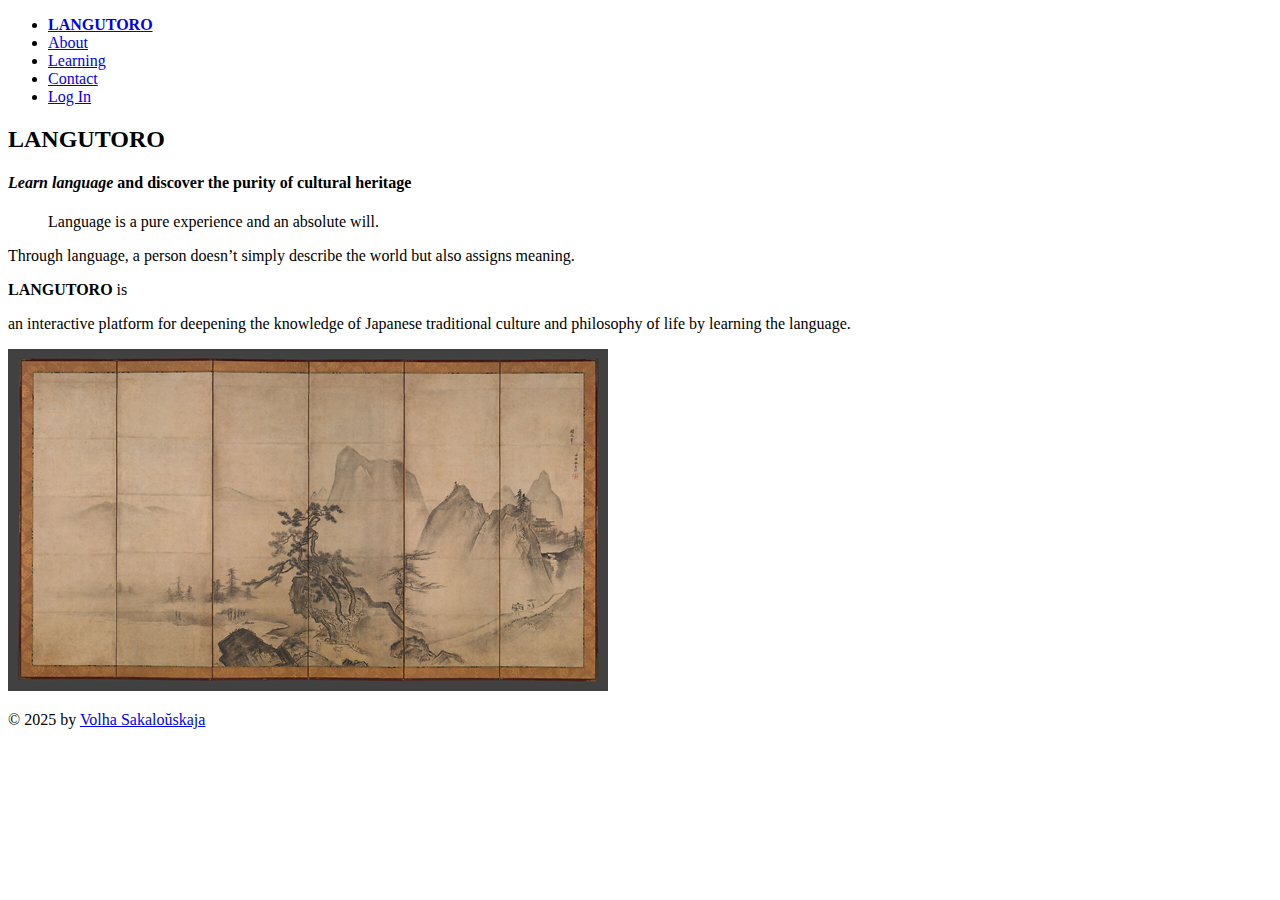
==== index.html @ dcac2a32 "update: rebuild structure of the main page" ====
<!DOCTYPE html>
<html lang="en">
<head>
    <meta charset="UTF-8">
    <meta name="viewport" content="width=device-width, initial-scale=1.0">
    <title>LANGUTORO | Main Page</title>
</head>
<body>
    <nav>
        <ul>
            <li><a href="#start"><strong>LANGUTORO</strong></a></li>
            <li><a href="about.html">About</a></li>
            <li><a href="learning.html">Learning</a></li>
            <li><a href="contact.html">Contact</a></li>
            <li><a href="log-in.html">Log In</a></li>
        </ul>
    </nav>

    <section id="start">
        <hgroup>
            <h2>LANGUTORO</h2>
            <h4><i>Learn language</i> and discover the purity of cultural heritage</h4>
        </hgroup>
        <blockquote>
            <p>Language is a pure experience and an absolute will.</p>
        </blockquote>
    </section>
    
    <section id="about">
        <p>Through language, a person doesn’t simply describe the world but also assigns meaning.</p>
        <p><strong>LANGUTORO</strong> is</p>
        <p>an interactive platform for deepening the knowledge of Japanese traditional culture and philosophy of life by learning the language.</p>

        <img src="images/main-image-600.png" 
            alt="Mountain Landscape Traditional Japanese art by Tenshō Shūbun Japan 15th century"
            srcset="images/main-image-600.png, 
                    images/main-image-800.png,
                    images/main-image-1200.png"
            >

    </section>

    <section id="learning"></section>
    <section id="contact"></section>
    <section id="login"></section>

<footer><p>&#169; <time datetime="2025">2025</time> by <a href="http://github.com/devolha/" target="_blank" rel="noopener noreferrer">Volha Sakaloŭskaja</a></p></footer>
</body>
</html>
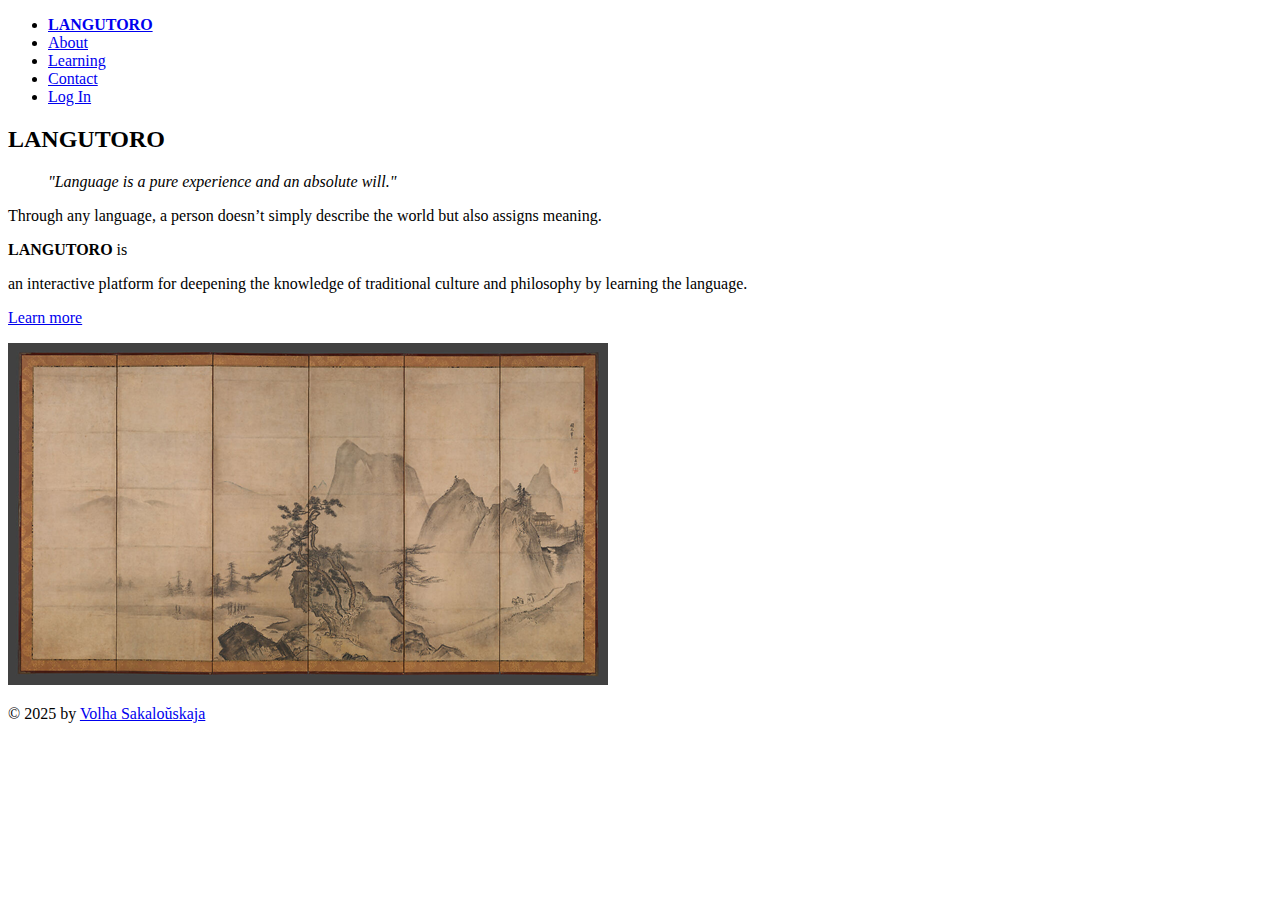
==== commit 761e212c: "fix: reorganized the main page" ====
--- a/index.html
+++ b/index.html
@@ -19,17 +19,20 @@
     <section id="start">
         <hgroup>
             <h2>LANGUTORO</h2>
-            <h4><i>Learn language</i> and discover the purity of cultural heritage</h4>
         </hgroup>
+
         <blockquote>
-            <p>Language is a pure experience and an absolute will.</p>
+            <p><cite>"Language is a pure experience and an absolute will."</cite></p>
         </blockquote>
+        <p>Through any language, a person doesn’t simply describe the world but also assigns meaning.</p>
+        
     </section>
     
     <section id="about">
-        <p>Through language, a person doesn’t simply describe the world but also assigns meaning.</p>
+        
         <p><strong>LANGUTORO</strong> is</p>
-        <p>an interactive platform for deepening the knowledge of Japanese traditional culture and philosophy of life by learning the language.</p>
+        <p>an interactive platform for deepening the knowledge of traditional culture and philosophy by learning the language.</p>
+        <p><a href="about.html"> Learn more</a> <strong></strong></p>
 
         <img src="images/main-image-600.png" 
             alt="Mountain Landscape Traditional Japanese art by Tenshō Shūbun Japan 15th century"
@@ -40,10 +43,6 @@
 
     </section>
 
-    <section id="learning"></section>
-    <section id="contact"></section>
-    <section id="login"></section>
-
 <footer><p>&#169; <time datetime="2025">2025</time> by <a href="http://github.com/devolha/" target="_blank" rel="noopener noreferrer">Volha Sakaloŭskaja</a></p></footer>
 </body>
 </html>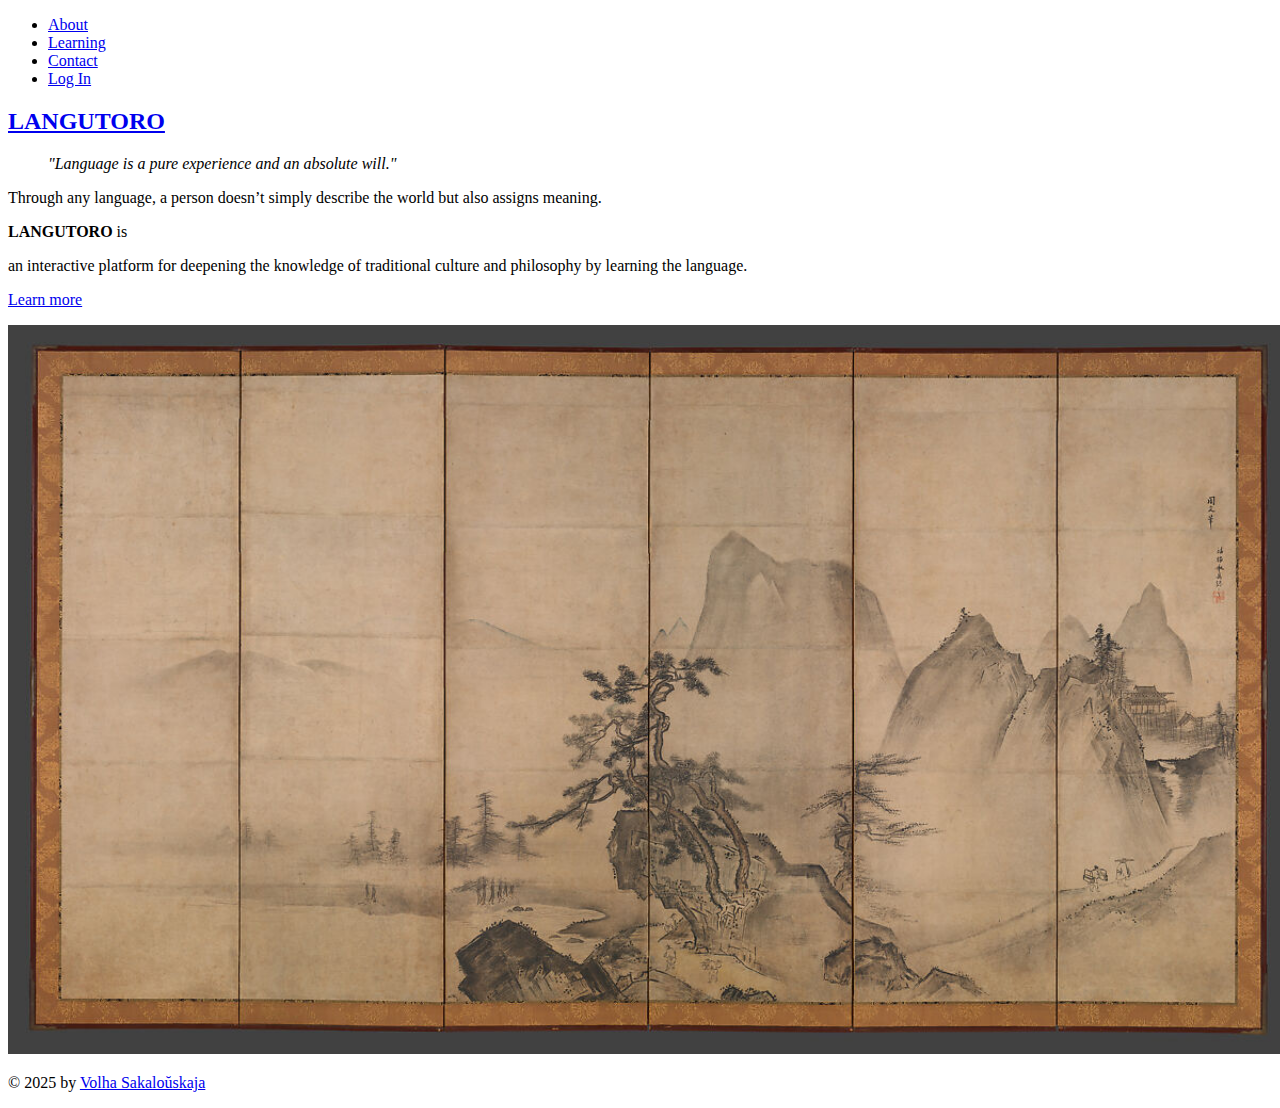
==== commit 654873a1: "fix: reorganized the structure of the pages" ====
--- a/index.html
+++ b/index.html
@@ -6,41 +6,39 @@
     <title>LANGUTORO | Main Page</title>
 </head>
 <body>
-    <nav>
-        <ul>
-            <li><a href="#start"><strong>LANGUTORO</strong></a></li>
-            <li><a href="about.html">About</a></li>
-            <li><a href="learning.html">Learning</a></li>
-            <li><a href="contact.html">Contact</a></li>
-            <li><a href="log-in.html">Log In</a></li>
-        </ul>
-    </nav>
+    <header>
+        <nav>
+            <ul>
+                <li><a href="about.html">About</a></li>
+                <li><a href="learning.html">Learning</a></li>
+                <li><a href="contact.html">Contact</a></li>
+                <li><a href="log-in.html">Log In</a></li>
+            </ul>
+        </nav>
 
-    <section id="start">
         <hgroup>
-            <h2>LANGUTORO</h2>
+            <a href="index.html"><h2>LANGUTORO</h2></a>
         </hgroup>
+    </header>
+    
+    <section>
 
         <blockquote>
             <p><cite>"Language is a pure experience and an absolute will."</cite></p>
         </blockquote>
         <p>Through any language, a person doesn’t simply describe the world but also assigns meaning.</p>
-        
     </section>
     
-    <section id="about">
-        
+    <section>
         <p><strong>LANGUTORO</strong> is</p>
         <p>an interactive platform for deepening the knowledge of traditional culture and philosophy by learning the language.</p>
         <p><a href="about.html"> Learn more</a> <strong></strong></p>
 
-        <img src="images/main-image-600.png" 
-            alt="Mountain Landscape Traditional Japanese art by Tenshō Shūbun Japan 15th century"
-            srcset="images/main-image-600.png, 
-                    images/main-image-800.png,
-                    images/main-image-1200.png"
-            >
-
+        <img srcset="images/main-image-600.png 650w, 
+                    images/main-image-800.png 850w,
+                    images/main-image-1200.png 1200w"
+            src="images/main-image-600.png" 
+            alt="Mountain Landscape Traditional Japanese art by Tenshō Shūbun Japan 15th century">
     </section>
 
 <footer><p>&#169; <time datetime="2025">2025</time> by <a href="http://github.com/devolha/" target="_blank" rel="noopener noreferrer">Volha Sakaloŭskaja</a></p></footer>
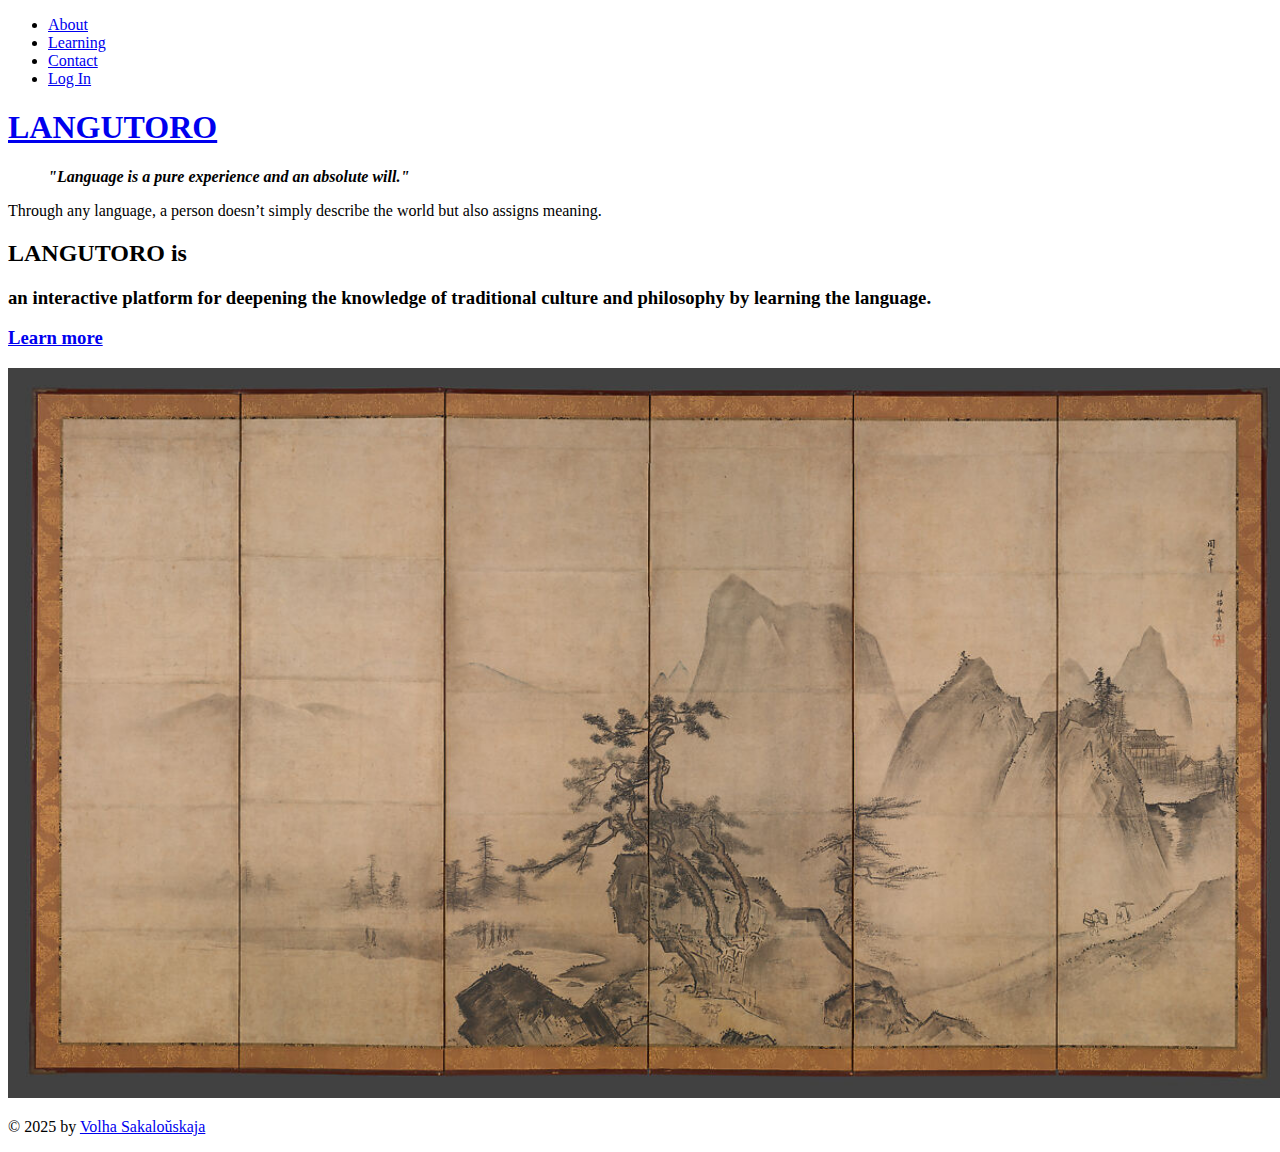
==== commit 2bc049c0: "fix: eliminates semantical mistakes" ====
--- a/index.html
+++ b/index.html
@@ -17,22 +17,23 @@
         </nav>
 
         <hgroup>
-            <a href="index.html"><h2>LANGUTORO</h2></a>
+            <a href="index.html"><h1>LANGUTORO</h1></a>
         </hgroup>
     </header>
     
     <section>
 
         <blockquote>
-            <p><cite>"Language is a pure experience and an absolute will."</cite></p>
+            <p><cite><strong>"Language is a pure experience and an absolute will."</strong></cite></p>
         </blockquote>
+
         <p>Through any language, a person doesn’t simply describe the world but also assigns meaning.</p>
     </section>
     
     <section>
-        <p><strong>LANGUTORO</strong> is</p>
-        <p>an interactive platform for deepening the knowledge of traditional culture and philosophy by learning the language.</p>
-        <p><a href="about.html"> Learn more</a> <strong></strong></p>
+        <h2><strong>LANGUTORO</strong> is</h2>
+        <h3>an interactive platform for deepening the knowledge of traditional culture and philosophy by learning the language.</h3>
+        <h3><a href="about.html"> Learn more</a><strong></strong></h3>
 
         <img srcset="images/main-image-600.png 650w, 
                     images/main-image-800.png 850w,
